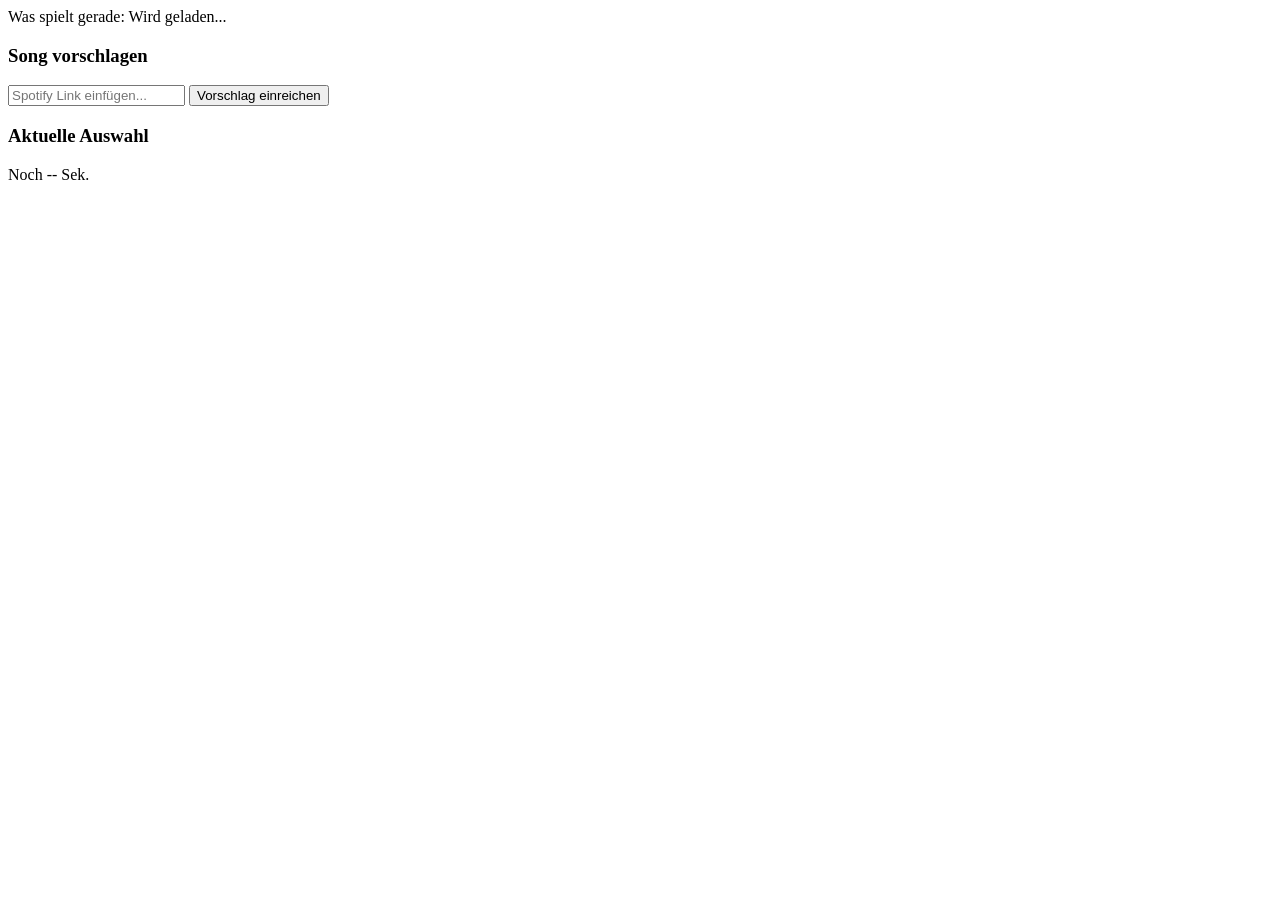
==== index.html @ 18a50df1 "Create index.html" ====
<!DOCTYPE html>
<html lang="de">
<head>
    <meta charset="UTF-8">
    <meta name="viewport" content="width=device-width, initial-scale=1.0">
    <title>Song Voting</title>
    <link rel="stylesheet" href="css/style.css">
    <script src="https://cdn.pubnub.com/sdk/javascript/pubnub.7.2.2.min.js"></script>
</head>
<body>
    <div id="banner">Was spielt gerade: <span id="genre-display">Wird geladen...</span></div>
    
    <div class="card">
        <h3 id="submit-title">Song vorschlagen</h3>
        <input type="text" id="song-input" placeholder="Spotify Link einfügen...">
        <button id="submit-btn" onclick="submitSong()">Vorschlag einreichen</button>
    </div>

    <div class="card">
        <h3 id="list-title">Aktuelle Auswahl</h3>
        <div id="time-badge-container" class="time-badge">Noch <span id="time-display">--</span> Sek.</div>
        <ul id="voting-list"></ul>
    </div>

    <script src="js/config.js"></script>
    <script src="js/user.js"></script>
</body>
</html>
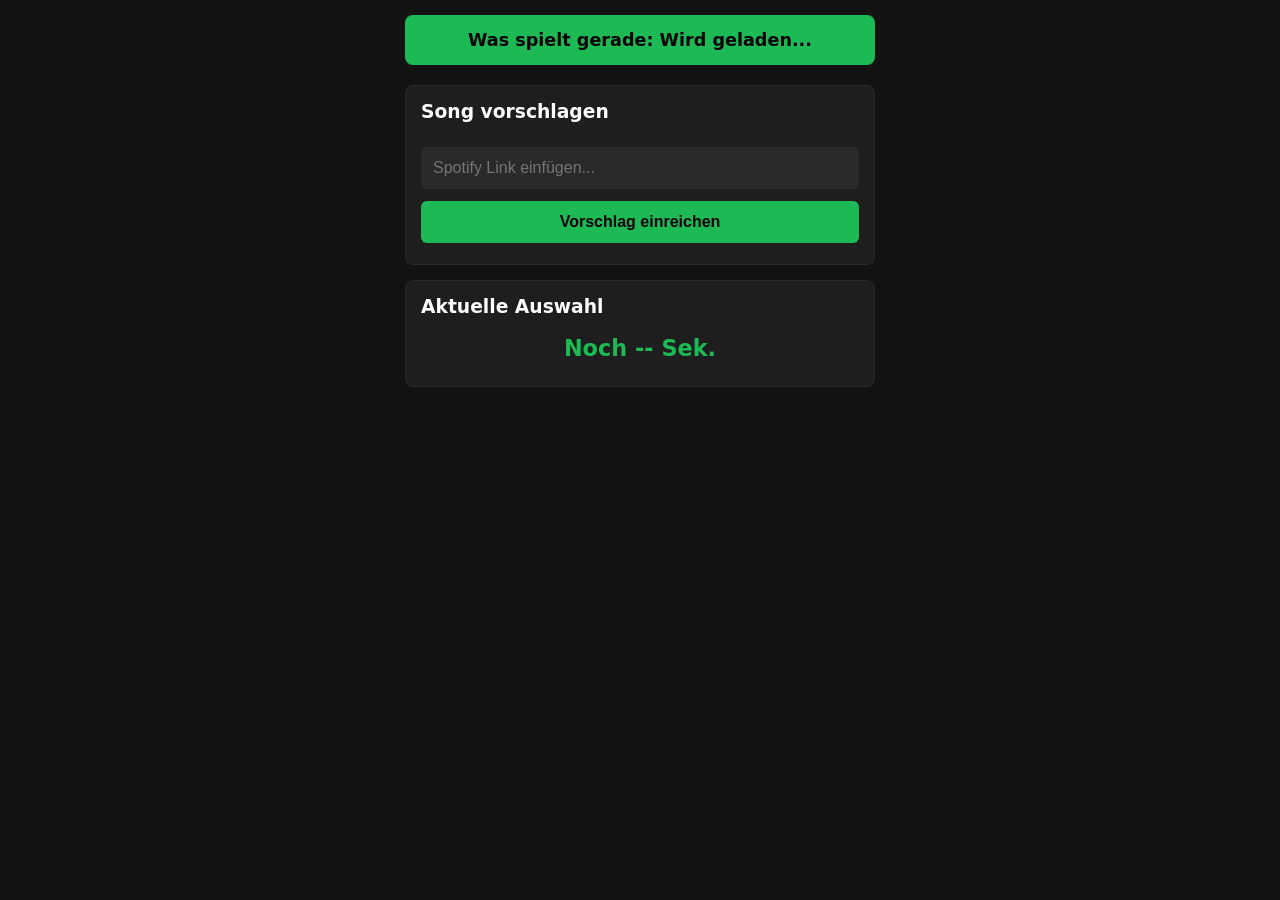
==== commit af0f9145: "Update index.html" ====
--- a/index.html
+++ b/index.html
@@ -1,5 +1,5 @@
 <!DOCTYPE html>
-<html lang="de">
+<html lang=" de">
 <head>
     <meta charset="UTF-8">
     <meta name="viewport" content="width=device-width, initial-scale=1.0">
--- a/css/style.css
+++ b/css/style.css
@@ -0,0 +1,63 @@
+/* css/style.css */
+* { box-sizing: border-box; }
+body {
+    font-family: system-ui, -apple-system, sans-serif;
+    background: #121212;
+    color: #e0e0e0;
+    max-width: 500px;
+    margin: 0 auto;
+    padding: 15px;
+}
+#banner {
+    background: #1db954;
+    color: #000;
+    padding: 15px;
+    text-align: center;
+    border-radius: 8px;
+    font-weight: bold;
+    margin-bottom: 20px;
+    font-size: 1.1em;
+}
+.card {
+    background: #1e1e1e;
+    padding: 15px;
+    border-radius: 8px;
+    margin-bottom: 15px;
+    border: 1px solid #282828;
+}
+h3 { margin-top: 0; color: #fff; }
+input, button, select {
+    width: 100%;
+    padding: 12px;
+    margin: 6px 0;
+    border-radius: 6px;
+    border: none;
+    font-size: 1rem;
+}
+input, select { background: #2a2a2a; color: #fff; }
+button {
+    background: #1db954;
+    color: #000;
+    font-weight: bold;
+    cursor: pointer;
+    transition: background 0.2s;
+}
+button:hover { background: #1aa34a; }
+button:disabled { background: #444; color: #888; cursor: not-allowed; }
+ul { list-style: none; padding: 0; margin: 0; }
+li {
+    background: #282828;
+    margin: 8px 0;
+    padding: 12px;
+    border-radius: 6px;
+    display: flex;
+    justify-content: space-between;
+    align-items: center;
+    gap: 10px;
+}
+li span { overflow: hidden; text-overflow: ellipsis; white-space: nowrap; flex: 1; }
+li button { width: auto; margin: 0; padding: 8px 14px; font-size: 0.9rem; }
+.time-badge { font-size: 1.4rem; font-weight: bold; color: #1db954; text-align: center; margin: 10px 0; }
+.delete-btn { background: #e91429; color: white; }
+.delete-btn:hover { background: #c11022; }
+
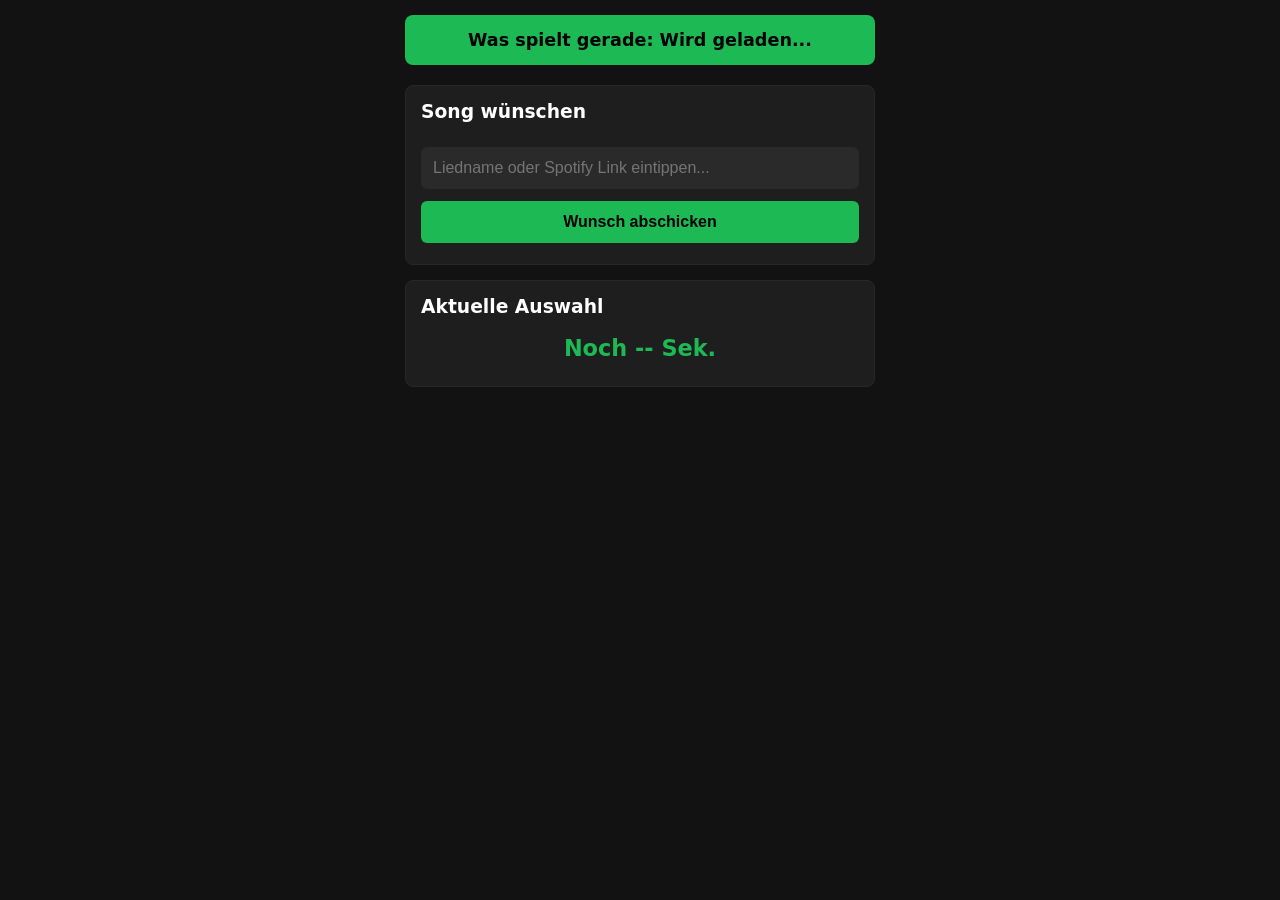
==== commit 0ada9089: "Update index.html" ====
--- a/index.html
+++ b/index.html
@@ -1,5 +1,5 @@
 <!DOCTYPE html>
-<html lang=" de">
+<html lang="de">
 <head>
     <meta charset="UTF-8">
     <meta name="viewport" content="width=device-width, initial-scale=1.0">
@@ -11,9 +11,9 @@
     <div id="banner">Was spielt gerade: <span id="genre-display">Wird geladen...</span></div>
     
     <div class="card">
-        <h3 id="submit-title">Song vorschlagen</h3>
-        <input type="text" id="song-input" placeholder="Spotify Link einfügen...">
-        <button id="submit-btn" onclick="submitSong()">Vorschlag einreichen</button>
+        <h3 id="submit-title">Song wünschen</h3>
+        <input type="text" id="song-input" placeholder="Liedname oder Spotify Link eintippen...">
+        <button id="submit-btn" onclick="submitSong()">Wunsch abschicken</button>
     </div>
 
     <div class="card">
@@ -26,4 +26,3 @@
     <script src="js/user.js"></script>
 </body>
 </html>
-
